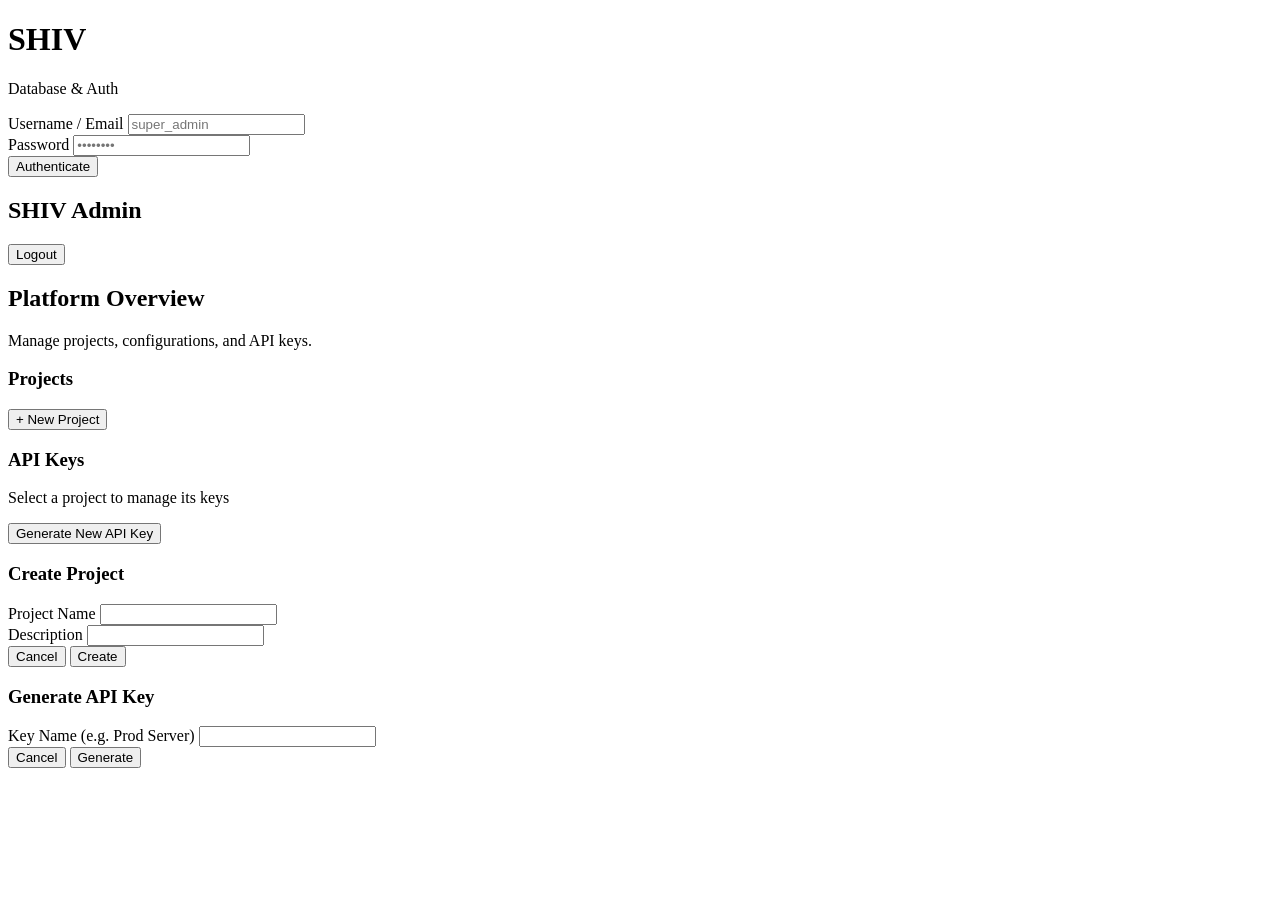
==== app/templates/index.html @ db9e93d0 "Initial commit of SHIV Database" ====
<!DOCTYPE html>
<html lang="en">
<head>
    <meta charset="UTF-8">
    <meta name="viewport" content="width=device-width, initial-scale=1.0">
    <title>SHIV DB & Auth Dashboard</title>
    <link href="https://fonts.googleapis.com/css2?family=Inter:wght@300;400;600;700&display=swap" rel="stylesheet">
    <link rel="stylesheet" href="/static/css/style.css">
</head>
<body>
    <div id="app">
        <!-- Auth View -->
        <div id="auth-view" class="view active">
            <div class="glass-card auth-card">
                <div class="logo">
                    <h1>SHIV</h1>
                    <p>Database & Auth</p>
                </div>
                <form id="login-form">
                    <div class="form-group">
                        <label for="username">Username / Email</label>
                        <input type="text" id="username" required placeholder="super_admin">
                    </div>
                    <div class="form-group">
                        <label for="password">Password</label>
                        <input type="password" id="password" required placeholder="••••••••">
                    </div>
                    <button type="submit" class="btn primary-btn" id="login-btn">
                        <span class="btn-text">Authenticate</span>
                        <span class="loader hidden"></span>
                    </button>
                    <div id="login-error" class="error-msg hidden"></div>
                </form>
            </div>
        </div>

        <!-- Dashboard View -->
        <div id="dashboard-view" class="view hidden">
            <nav class="glass-nav">
                <div class="nav-brand">
                    <h2>SHIV Admin</h2>
                </div>
                <div class="nav-actions">
                    <button id="logout-btn" class="btn ghost-btn">Logout</button>
                </div>
            </nav>

            <main class="dashboard-content">
                <header class="page-header">
                    <h2>Platform Overview</h2>
                    <p>Manage projects, configurations, and API keys.</p>
                </header>

                <div class="grid">
                    <!-- Projects Section -->
                    <section class="glass-card section-card">
                        <div class="card-header">
                            <h3>Projects</h3>
                            <button class="btn secondary-btn" id="new-project-btn">+ New Project</button>
                        </div>
                        <div class="card-body">
                            <ul id="projects-list" class="item-list">
                                <!-- Populated by JS -->
                            </ul>
                        </div>
                    </section>

                    <!-- API Keys Section -->
                    <section class="glass-card section-card">
                        <div class="card-header">
                            <h3>API Keys</h3>
                            <p class="subtitle">Select a project to manage its keys</p>
                        </div>
                        <div class="card-body">
                            <div class="key-actions hidden" id="key-actions">
                                <button class="btn primary-btn w-full" id="generate-key-btn">Generate New API Key</button>
                            </div>
                            <!-- Currently we don't have a GET /api-keys/ route in this backend to list keys securely, so we'll just allow generating. -->
                            <!-- We can show generated keys temporarily here. -->
                            <div id="generated-keys-container" class="mt-4"></div>
                        </div>
                    </section>
                </div>
            </main>
        </div>
        
        <!-- Modals -->
        <!-- New Project Modal -->
        <div class="modal-overlay hidden" id="new-project-modal">
            <div class="glass-card modal">
                <h3>Create Project</h3>
                <form id="create-project-form">
                    <div class="form-group">
                        <label>Project Name</label>
                        <input type="text" id="proj-name" required>
                    </div>
                    <div class="form-group">
                        <label>Description</label>
                        <input type="text" id="proj-desc">
                    </div>
                    <div class="modal-actions">
                        <button type="button" class="btn ghost-btn" id="close-project-modal">Cancel</button>
                        <button type="submit" class="btn primary-btn">Create</button>
                    </div>
                </form>
            </div>
        </div>
        
        <!-- New API Key Modal -->
        <div class="modal-overlay hidden" id="new-key-modal">
            <div class="glass-card modal">
                <h3>Generate API Key</h3>
                <form id="create-key-form">
                    <div class="form-group">
                        <label>Key Name (e.g. Prod Server)</label>
                        <input type="text" id="key-name" required>
                    </div>
                    <div class="modal-actions">
                        <button type="button" class="btn ghost-btn" id="close-key-modal">Cancel</button>
                        <button type="submit" class="btn primary-btn">Generate</button>
                    </div>
                </form>
            </div>
        </div>

    </div>

    <!-- Scripts -->
    <script src="/static/js/app.js"></script>
</body>
</html>
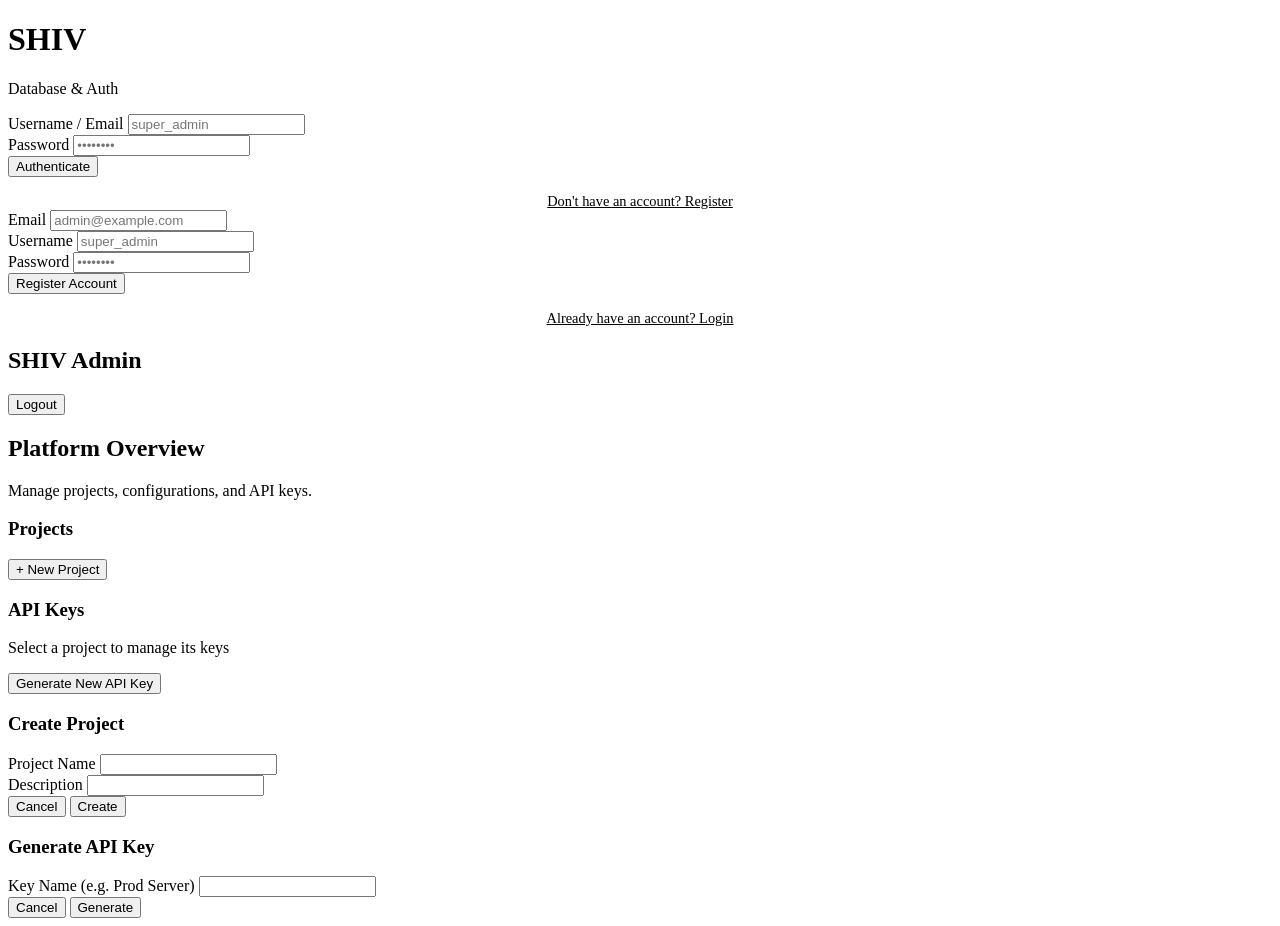
==== commit 81f53704: "Update app/templates/index.html" ====
--- a/app/templates/index.html
+++ b/app/templates/index.html
@@ -30,6 +30,32 @@
                         <span class="loader hidden"></span>
                     </button>
                     <div id="login-error" class="error-msg hidden"></div>
+                    <div style="text-align: center; margin-top: 15px;">
+                        <a href="#" id="show-register-link" style="color: var(--text-muted); font-size: 0.9rem;">Don't have an account? Register</a>
+                    </div>
+                </form>
+
+                <form id="register-form" class="hidden">
+                    <div class="form-group">
+                        <label for="reg-email">Email</label>
+                        <input type="email" id="reg-email" required placeholder="admin@example.com">
+                    </div>
+                    <div class="form-group">
+                        <label for="reg-username">Username</label>
+                        <input type="text" id="reg-username" required placeholder="super_admin">
+                    </div>
+                    <div class="form-group">
+                        <label for="reg-password">Password</label>
+                        <input type="password" id="reg-password" required placeholder="••••••••">
+                    </div>
+                    <button type="submit" class="btn primary-btn" id="register-btn">
+                        <span class="btn-text">Register Account</span>
+                        <span class="loader hidden"></span>
+                    </button>
+                    <div id="register-error" class="error-msg hidden"></div>
+                    <div style="text-align: center; margin-top: 15px;">
+                        <a href="#" id="show-login-link" style="color: var(--text-muted); font-size: 0.9rem;">Already have an account? Login</a>
+                    </div>
                 </form>
             </div>
         </div>
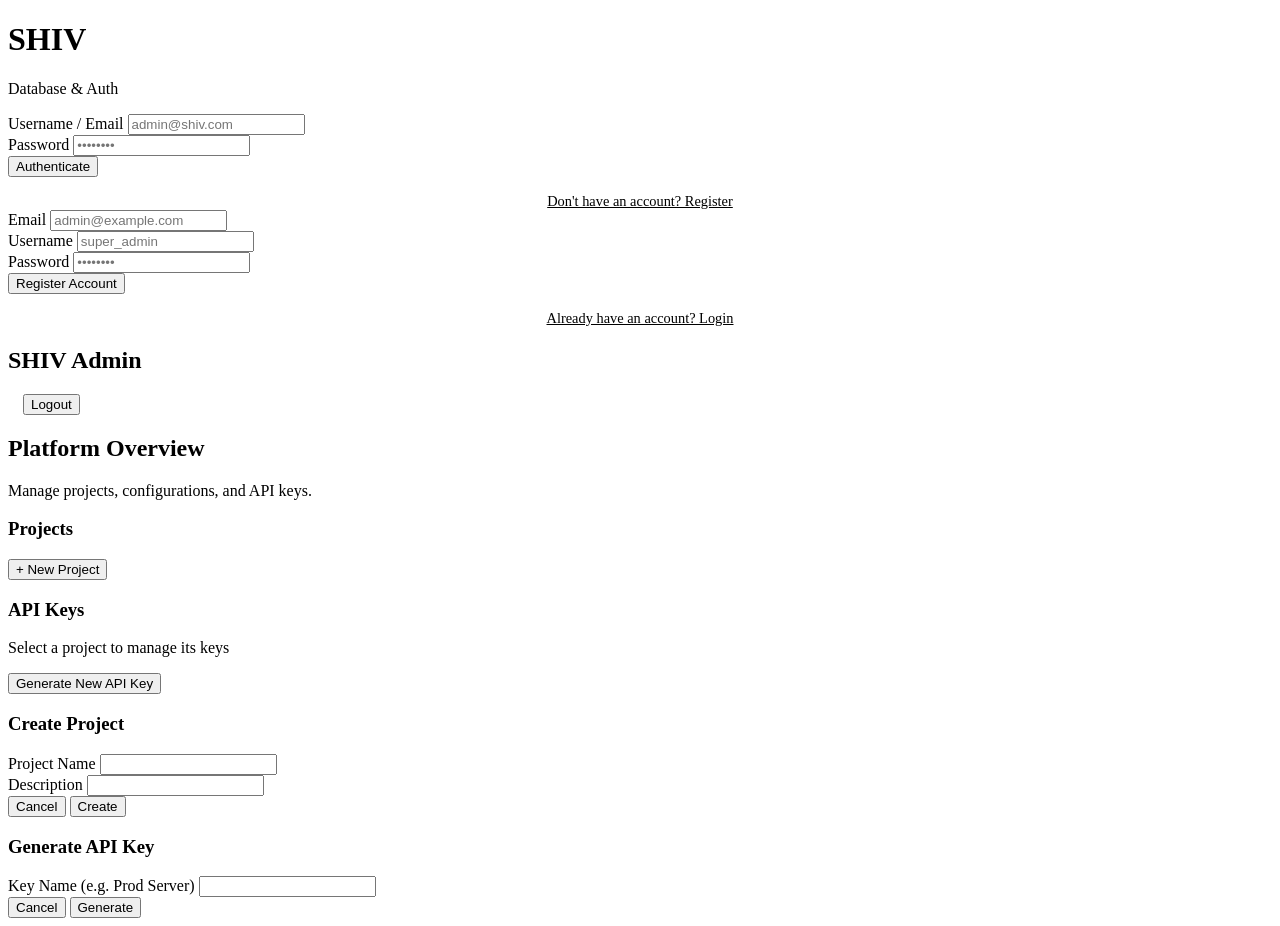
==== commit 92a6d52f: "sync: update app/templates/index.html with latest database & auth fabric fixes" ====
--- a/app/templates/index.html
+++ b/app/templates/index.html
@@ -19,7 +19,7 @@
                 <form id="login-form">
                     <div class="form-group">
                         <label for="username">Username / Email</label>
-                        <input type="text" id="username" required placeholder="super_admin">
+                        <input type="text" id="username" required placeholder="admin@shiv.com">
                     </div>
                     <div class="form-group">
                         <label for="password">Password</label>
@@ -66,7 +66,8 @@
                 <div class="nav-brand">
                     <h2>SHIV Admin</h2>
                 </div>
-                <div class="nav-actions">
+                <div class="nav-actions" style="display: flex; align-items: center; gap: 15px;">
+                    <span id="user-info-badge" style="font-size: 0.85rem; color: #a1a1aa; font-weight: 500;"></span>
                     <button id="logout-btn" class="btn ghost-btn">Logout</button>
                 </div>
             </nav>
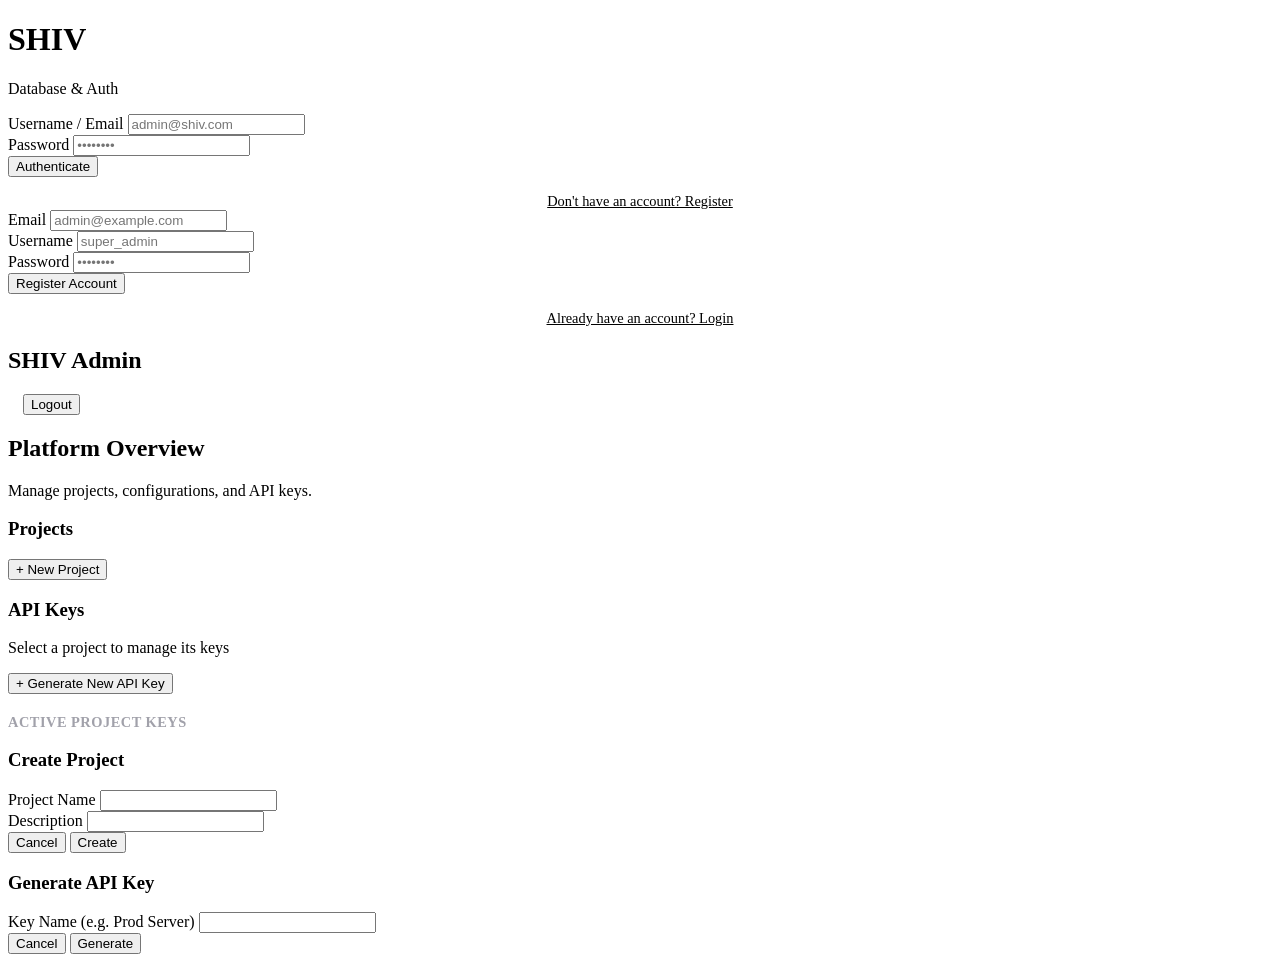
==== commit 95cc1203: "sync: update app/templates/index.html with latest database & auth fabric fixes" ====
--- a/app/templates/index.html
+++ b/app/templates/index.html
@@ -100,11 +100,15 @@
                         </div>
                         <div class="card-body">
                             <div class="key-actions hidden" id="key-actions">
-                                <button class="btn primary-btn w-full" id="generate-key-btn">Generate New API Key</button>
+                                <button class="btn primary-btn w-full" id="generate-key-btn">+ Generate New API Key</button>
                             </div>
-                            <!-- Currently we don't have a GET /api-keys/ route in this backend to list keys securely, so we'll just allow generating. -->
-                            <!-- We can show generated keys temporarily here. -->
                             <div id="generated-keys-container" class="mt-4"></div>
+                            <div class="keys-list-container mt-4 hidden" id="keys-list-container">
+                                <h4 style="font-size: 0.9rem; margin-bottom: 10px; color: #a1a1aa; text-transform: uppercase; letter-spacing: 0.5px;">Active Project Keys</h4>
+                                <ul id="api-keys-list" class="item-list">
+                                    <!-- Populated by JS -->
+                                </ul>
+                            </div>
                         </div>
                     </section>
                 </div>
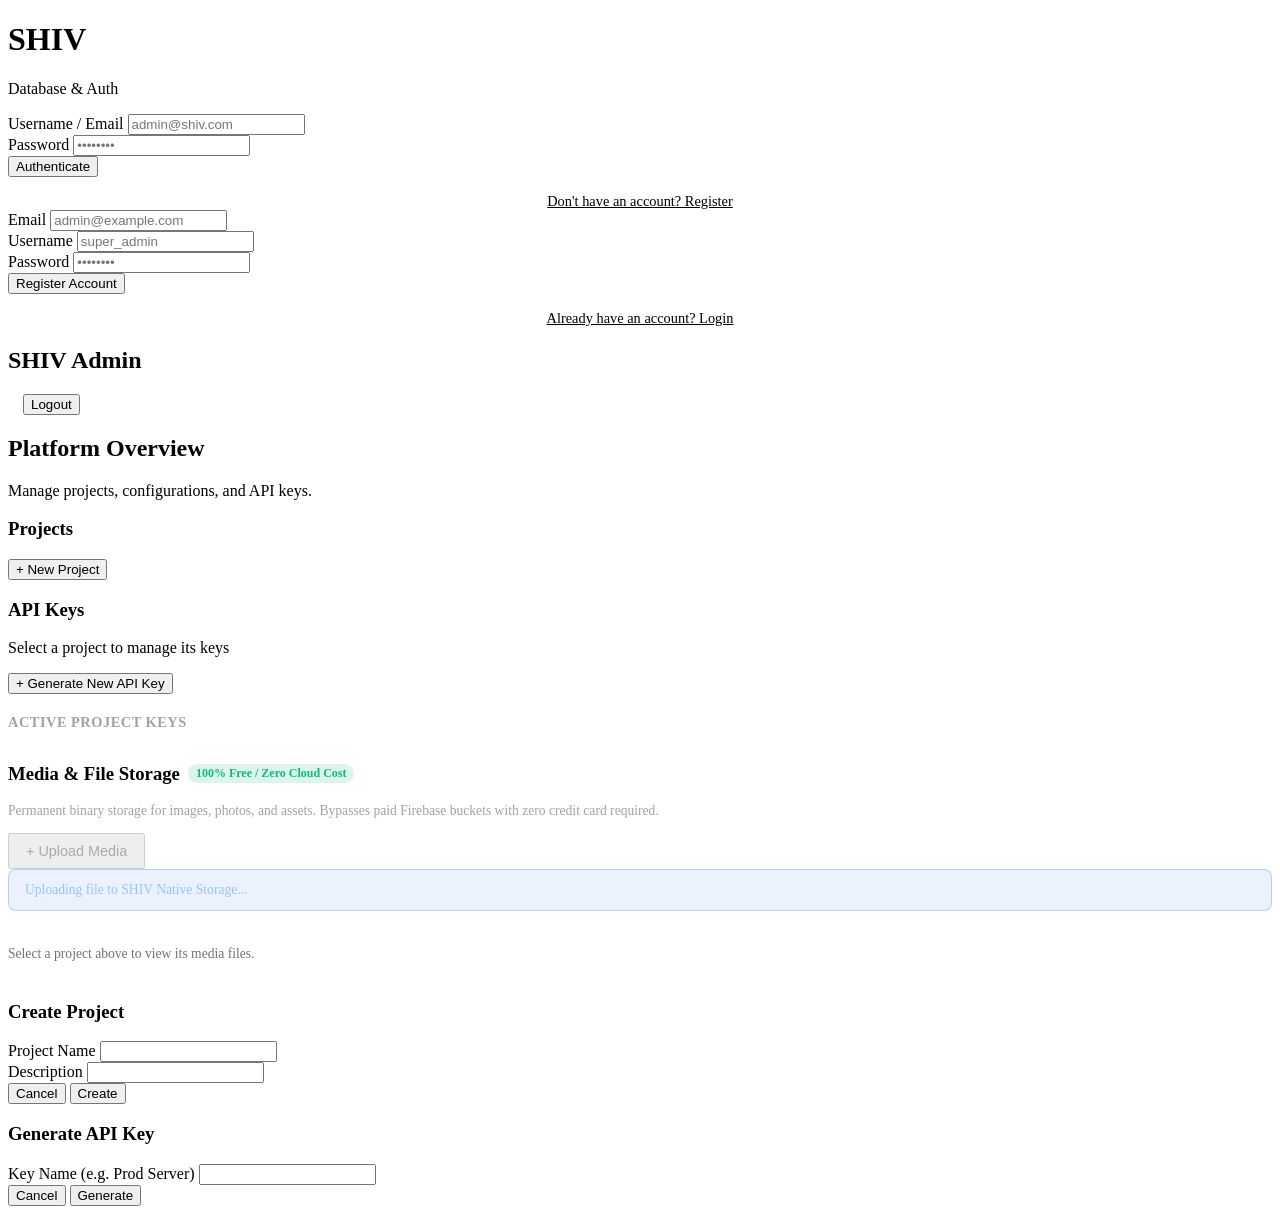
==== commit 3e514ec4: "sync: update app/templates/index.html with latest database & auth fabric fixes" ====
--- a/app/templates/index.html
+++ b/app/templates/index.html
@@ -110,8 +110,34 @@
                                 </ul>
                             </div>
                         </div>
-                    </section>
                 </div>
+
+                <!-- Media & Storage Section (Zero-Cost Native Storage) -->
+                <section class="glass-card section-card mt-6" id="storage-section" style="margin-top: 2rem;">
+                    <div class="card-header" style="flex-wrap: wrap; gap: 10px;">
+                        <div>
+                            <h3 style="display: flex; align-items: center; gap: 8px;">
+                                Media & File Storage
+                                <span style="background: rgba(16, 185, 129, 0.15); color: #10b981; font-size: 0.75rem; padding: 2px 8px; border-radius: 9999px; font-weight: 600;">100% Free / Zero Cloud Cost</span>
+                            </h3>
+                            <p class="subtitle" style="font-size: 0.85rem; color: #a1a1aa; margin-top: 4px;">
+                                Permanent binary storage for images, photos, and assets. Bypasses paid Firebase buckets with zero credit card required.
+                            </p>
+                        </div>
+                        <div style="display: flex; gap: 10px; align-items: center;">
+                            <input type="file" id="media-file-input" style="display: none;">
+                            <button class="btn primary-btn" id="upload-media-btn" style="width: auto; padding: 8px 16px; font-size: 0.9rem;" disabled>+ Upload Media</button>
+                        </div>
+                    </div>
+                    <div class="card-body">
+                        <div id="upload-progress-box" class="hidden" style="background: rgba(59, 130, 246, 0.1); border: 1px solid rgba(59, 130, 246, 0.3); padding: 12px 16px; border-radius: 8px; margin-bottom: 15px; color: #93c5fd; font-size: 0.85rem;">
+                            Uploading file to SHIV Native Storage...
+                        </div>
+                        <div id="media-grid" style="display: grid; grid-template-columns: repeat(auto-fill, minmax(220px, 1fr)); gap: 1rem;">
+                            <div style="color: #71717a; font-size: 0.85rem; grid-column: 1 / -1; padding: 20px 0;">Select a project above to view its media files.</div>
+                        </div>
+                    </div>
+                </section>
             </main>
         </div>
         
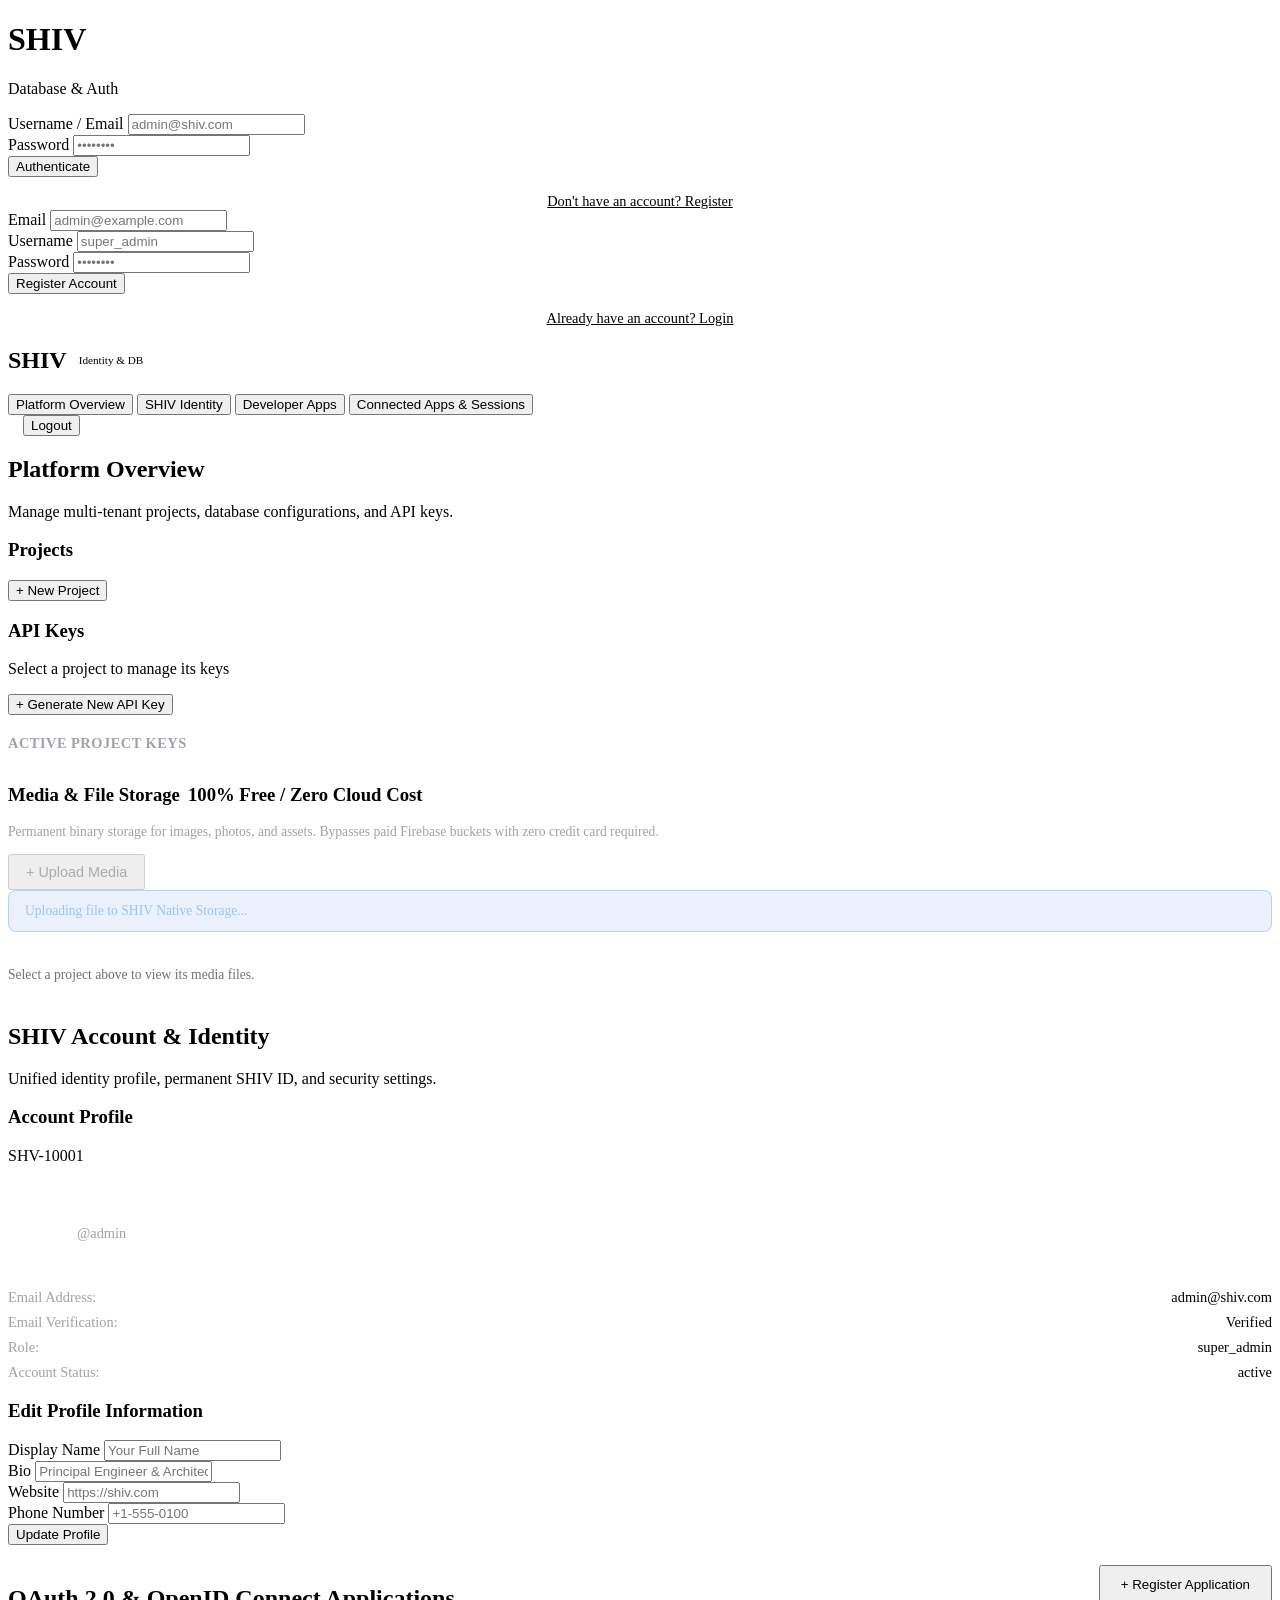
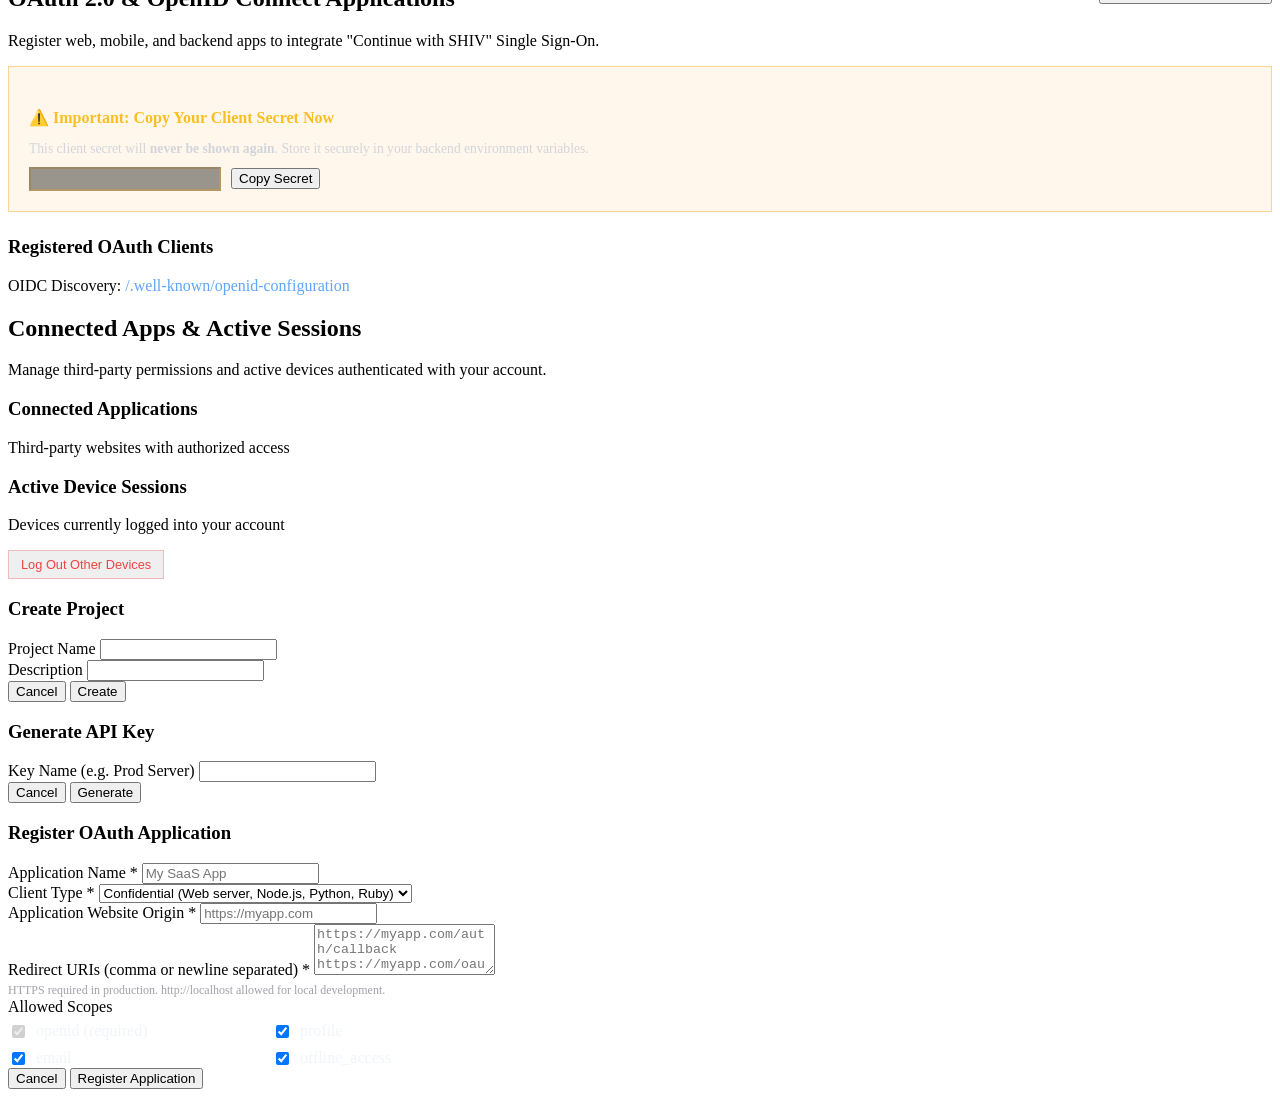
==== commit fd74b3f1: "sync: update app/templates/index.html with latest database & auth fabric fixes" ====
--- a/app/templates/index.html
+++ b/app/templates/index.html
@@ -63,8 +63,15 @@
         <!-- Dashboard View -->
         <div id="dashboard-view" class="view hidden">
             <nav class="glass-nav">
-                <div class="nav-brand">
-                    <h2>SHIV Admin</h2>
+                <div class="nav-brand" style="display: flex; align-items: center; gap: 12px;">
+                    <h2>SHIV</h2>
+                    <span class="badge badge-purple" style="font-size: 0.7rem;">Identity & DB</span>
+                </div>
+                <div class="nav-tabs">
+                    <button class="nav-tab-btn active" data-tab="tab-projects">Platform Overview</button>
+                    <button class="nav-tab-btn" data-tab="tab-identity">SHIV Identity</button>
+                    <button class="nav-tab-btn" data-tab="tab-apps">Developer Apps</button>
+                    <button class="nav-tab-btn" data-tab="tab-sessions">Connected Apps & Sessions</button>
                 </div>
                 <div class="nav-actions" style="display: flex; align-items: center; gap: 15px;">
                     <span id="user-info-badge" style="font-size: 0.85rem; color: #a1a1aa; font-weight: 500;"></span>
@@ -73,71 +80,233 @@
             </nav>
 
             <main class="dashboard-content">
-                <header class="page-header">
-                    <h2>Platform Overview</h2>
-                    <p>Manage projects, configurations, and API keys.</p>
-                </header>
-
-                <div class="grid">
-                    <!-- Projects Section -->
+                <!-- TAB 1: Platform Overview (Projects, Keys, Storage) -->
+                <div id="tab-projects" class="tab-pane">
+                    <header class="page-header">
+                        <h2>Platform Overview</h2>
+                        <p class="subtitle">Manage multi-tenant projects, database configurations, and API keys.</p>
+                    </header>
+
+                    <div class="grid">
+                        <!-- Projects Section -->
+                        <section class="glass-card section-card">
+                            <div class="card-header">
+                                <h3>Projects</h3>
+                                <button class="btn secondary-btn" id="new-project-btn">+ New Project</button>
+                            </div>
+                            <div class="card-body">
+                                <ul id="projects-list" class="item-list">
+                                    <!-- Populated by JS -->
+                                </ul>
+                            </div>
+                        </section>
+
+                        <!-- API Keys Section -->
+                        <section class="glass-card section-card">
+                            <div class="card-header">
+                                <h3>API Keys</h3>
+                                <p class="subtitle">Select a project to manage its keys</p>
+                            </div>
+                            <div class="card-body">
+                                <div class="key-actions hidden" id="key-actions">
+                                    <button class="btn primary-btn w-full" id="generate-key-btn">+ Generate New API Key</button>
+                                </div>
+                                <div id="generated-keys-container" class="mt-4"></div>
+                                <div class="keys-list-container mt-4 hidden" id="keys-list-container">
+                                    <h4 style="font-size: 0.9rem; margin-bottom: 10px; color: #a1a1aa; text-transform: uppercase; letter-spacing: 0.5px;">Active Project Keys</h4>
+                                    <ul id="api-keys-list" class="item-list">
+                                        <!-- Populated by JS -->
+                                    </ul>
+                                </div>
+                            </div>
+                        </section>
+                    </div>
+
+                    <!-- Media & Storage Section -->
+                    <section class="glass-card section-card mt-6" id="storage-section" style="margin-top: 2rem;">
+                        <div class="card-header" style="flex-wrap: wrap; gap: 10px;">
+                            <div>
+                                <h3 style="display: flex; align-items: center; gap: 8px;">
+                                    Media & File Storage
+                                    <span class="badge badge-success">100% Free / Zero Cloud Cost</span>
+                                </h3>
+                                <p class="subtitle" style="font-size: 0.85rem; color: #a1a1aa; margin-top: 4px;">
+                                    Permanent binary storage for images, photos, and assets. Bypasses paid Firebase buckets with zero credit card required.
+                                </p>
+                            </div>
+                            <div style="display: flex; gap: 10px; align-items: center;">
+                                <input type="file" id="media-file-input" style="display: none;">
+                                <button class="btn primary-btn" id="upload-media-btn" style="width: auto; padding: 8px 16px; font-size: 0.9rem;" disabled>+ Upload Media</button>
+                            </div>
+                        </div>
+                        <div class="card-body">
+                            <div id="upload-progress-box" class="hidden" style="background: rgba(59, 130, 246, 0.1); border: 1px solid rgba(59, 130, 246, 0.3); padding: 12px 16px; border-radius: 8px; margin-bottom: 15px; color: #93c5fd; font-size: 0.85rem;">
+                                Uploading file to SHIV Native Storage...
+                            </div>
+                            <div id="media-grid" style="display: grid; grid-template-columns: repeat(auto-fill, minmax(220px, 1fr)); gap: 1rem;">
+                                <div style="color: #71717a; font-size: 0.85rem; grid-column: 1 / -1; padding: 20px 0;">Select a project above to view its media files.</div>
+                            </div>
+                        </div>
+                    </section>
+                </div>
+
+                <!-- TAB 2: SHIV Identity & Profile -->
+                <div id="tab-identity" class="tab-pane hidden">
+                    <header class="page-header">
+                        <h2>SHIV Account & Identity</h2>
+                        <p class="subtitle">Unified identity profile, permanent SHIV ID, and security settings.</p>
+                    </header>
+
+                    <div class="grid">
+                        <!-- Profile Card -->
+                        <section class="glass-card section-card">
+                            <div class="card-header">
+                                <h3>Account Profile</h3>
+                                <span class="badge badge-primary" id="profile-shiv-id-badge">SHV-10001</span>
+                            </div>
+                            <div class="card-body" style="display: flex; flex-direction: column; gap: 1rem;">
+                                <div style="display: flex; align-items: center; gap: 15px;">
+                                    <div style="width: 54px; height: 54px; border-radius: 50%; background: linear-gradient(135deg, var(--primary), var(--secondary)); display: flex; align-items: center; justify-content: center; font-size: 1.5rem; font-weight: 700; color: #fff;" id="profile-avatar-circle">
+                                        S
+                                    </div>
+                                    <div>
+                                        <h3 id="profile-display-name-text" style="font-size: 1.2rem; color: #fff;">SHIV Administrator</h3>
+                                        <p id="profile-username-text" style="color: #a1a1aa; font-size: 0.9rem;">@admin</p>
+                                    </div>
+                                </div>
+                                <div style="border-top: 1px solid var(--glass-border); padding-top: 1rem; display: flex; flex-direction: column; gap: 8px; font-size: 0.9rem;">
+                                    <div style="display: flex; justify-content: space-between;">
+                                        <span style="color: #a1a1aa;">Email Address:</span>
+                                        <span id="profile-email-text" style="font-weight: 500;">admin@shiv.com</span>
+                                    </div>
+                                    <div style="display: flex; justify-content: space-between;">
+                                        <span style="color: #a1a1aa;">Email Verification:</span>
+                                        <span id="profile-email-verified-badge" class="badge badge-success">Verified</span>
+                                    </div>
+                                    <div style="display: flex; justify-content: space-between;">
+                                        <span style="color: #a1a1aa;">Role:</span>
+                                        <span id="profile-role-badge" class="badge badge-purple">super_admin</span>
+                                    </div>
+                                    <div style="display: flex; justify-content: space-between;">
+                                        <span style="color: #a1a1aa;">Account Status:</span>
+                                        <span id="profile-status-badge" class="badge badge-success">active</span>
+                                    </div>
+                                </div>
+                            </div>
+                        </section>
+
+                        <!-- Edit Profile Card -->
+                        <section class="glass-card section-card">
+                            <div class="card-header">
+                                <h3>Edit Profile Information</h3>
+                            </div>
+                            <div class="card-body">
+                                <form id="edit-profile-form">
+                                    <div class="form-group">
+                                        <label>Display Name</label>
+                                        <input type="text" id="edit-display-name" placeholder="Your Full Name">
+                                    </div>
+                                    <div class="form-group">
+                                        <label>Bio</label>
+                                        <input type="text" id="edit-bio" placeholder="Principal Engineer & Architect">
+                                    </div>
+                                    <div class="form-group">
+                                        <label>Website</label>
+                                        <input type="text" id="edit-website" placeholder="https://shiv.com">
+                                    </div>
+                                    <div class="form-group">
+                                        <label>Phone Number</label>
+                                        <input type="text" id="edit-phone" placeholder="+1-555-0100">
+                                    </div>
+                                    <button type="submit" class="btn primary-btn" id="save-profile-btn">
+                                        <span class="btn-text">Update Profile</span>
+                                        <span class="loader hidden"></span>
+                                    </button>
+                                    <div id="profile-feedback" class="mt-4 hidden" style="padding: 10px; border-radius: 6px; font-size: 0.85rem;"></div>
+                                </form>
+                            </div>
+                        </section>
+                    </div>
+                </div>
+
+                <!-- TAB 3: Developer Applications (OAuth / OIDC Clients) -->
+                <div id="tab-apps" class="tab-pane hidden">
+                    <header class="page-header" style="display: flex; justify-content: space-between; align-items: flex-start; flex-wrap: wrap; gap: 15px;">
+                        <div>
+                            <h2>OAuth 2.0 & OpenID Connect Applications</h2>
+                            <p class="subtitle">Register web, mobile, and backend apps to integrate "Continue with SHIV" Single Sign-On.</p>
+                        </div>
+                        <button class="btn primary-btn" id="open-register-app-btn" style="width: auto; padding: 10px 20px;">+ Register Application</button>
+                    </header>
+
+                    <!-- Client Secret Banner (shown upon registration or rotation) -->
+                    <div id="client-secret-banner" class="hidden glass-card" style="border: 1px solid rgba(245, 158, 11, 0.4); background: rgba(245, 158, 11, 0.08); padding: 1.25rem; margin-bottom: 1.5rem;">
+                        <h4 style="color: #fbbf24; margin-bottom: 6px; display: flex; align-items: center; gap: 8px;">
+                            ⚠️ Important: Copy Your Client Secret Now
+                        </h4>
+                        <p style="color: #d1d5db; font-size: 0.85rem; margin-bottom: 10px;">
+                            This client secret will <strong>never be shown again</strong>. Store it securely in your backend environment variables.
+                        </p>
+                        <div style="display: flex; gap: 10px; align-items: center;">
+                            <input type="text" id="banner-secret-value" readonly style="font-family: monospace; font-size: 0.95rem; color: #fbbf24; background: rgba(0,0,0,0.4); border-color: rgba(245,158,11,0.3);">
+                            <button type="button" class="btn secondary-btn" id="copy-banner-secret-btn" style="width: auto; white-space: nowrap;">Copy Secret</button>
+                        </div>
+                    </div>
+
+                    <!-- Applications List Section -->
                     <section class="glass-card section-card">
                         <div class="card-header">
-                            <h3>Projects</h3>
-                            <button class="btn secondary-btn" id="new-project-btn">+ New Project</button>
+                            <h3>Registered OAuth Clients</h3>
+                            <span class="subtitle">OIDC Discovery: <a href="/.well-known/openid-configuration" target="_blank" style="color: #60a5fa; text-decoration: none;">/.well-known/openid-configuration</a></span>
                         </div>
                         <div class="card-body">
-                            <ul id="projects-list" class="item-list">
-                                <!-- Populated by JS -->
-                            </ul>
-                        </div>
-                    </section>
-
-                    <!-- API Keys Section -->
-                    <section class="glass-card section-card">
-                        <div class="card-header">
-                            <h3>API Keys</h3>
-                            <p class="subtitle">Select a project to manage its keys</p>
-                        </div>
-                        <div class="card-body">
-                            <div class="key-actions hidden" id="key-actions">
-                                <button class="btn primary-btn w-full" id="generate-key-btn">+ Generate New API Key</button>
-                            </div>
-                            <div id="generated-keys-container" class="mt-4"></div>
-                            <div class="keys-list-container mt-4 hidden" id="keys-list-container">
-                                <h4 style="font-size: 0.9rem; margin-bottom: 10px; color: #a1a1aa; text-transform: uppercase; letter-spacing: 0.5px;">Active Project Keys</h4>
-                                <ul id="api-keys-list" class="item-list">
+                            <div id="developer-apps-container">
+                                <ul id="developer-apps-list" class="item-list">
                                     <!-- Populated by JS -->
                                 </ul>
                             </div>
                         </div>
-                </div>
-
-                <!-- Media & Storage Section (Zero-Cost Native Storage) -->
-                <section class="glass-card section-card mt-6" id="storage-section" style="margin-top: 2rem;">
-                    <div class="card-header" style="flex-wrap: wrap; gap: 10px;">
-                        <div>
-                            <h3 style="display: flex; align-items: center; gap: 8px;">
-                                Media & File Storage
-                                <span style="background: rgba(16, 185, 129, 0.15); color: #10b981; font-size: 0.75rem; padding: 2px 8px; border-radius: 9999px; font-weight: 600;">100% Free / Zero Cloud Cost</span>
-                            </h3>
-                            <p class="subtitle" style="font-size: 0.85rem; color: #a1a1aa; margin-top: 4px;">
-                                Permanent binary storage for images, photos, and assets. Bypasses paid Firebase buckets with zero credit card required.
-                            </p>
-                        </div>
-                        <div style="display: flex; gap: 10px; align-items: center;">
-                            <input type="file" id="media-file-input" style="display: none;">
-                            <button class="btn primary-btn" id="upload-media-btn" style="width: auto; padding: 8px 16px; font-size: 0.9rem;" disabled>+ Upload Media</button>
-                        </div>
-                    </div>
-                    <div class="card-body">
-                        <div id="upload-progress-box" class="hidden" style="background: rgba(59, 130, 246, 0.1); border: 1px solid rgba(59, 130, 246, 0.3); padding: 12px 16px; border-radius: 8px; margin-bottom: 15px; color: #93c5fd; font-size: 0.85rem;">
-                            Uploading file to SHIV Native Storage...
-                        </div>
-                        <div id="media-grid" style="display: grid; grid-template-columns: repeat(auto-fill, minmax(220px, 1fr)); gap: 1rem;">
-                            <div style="color: #71717a; font-size: 0.85rem; grid-column: 1 / -1; padding: 20px 0;">Select a project above to view its media files.</div>
-                        </div>
-                    </div>
-                </section>
+                    </section>
+                </div>
+
+                <!-- TAB 4: Connected Apps & Active Sessions -->
+                <div id="tab-sessions" class="tab-pane hidden">
+                    <header class="page-header">
+                        <h2>Connected Apps & Active Sessions</h2>
+                        <p class="subtitle">Manage third-party permissions and active devices authenticated with your account.</p>
+                    </header>
+
+                    <div class="grid">
+                        <!-- Connected Applications (Consent Grants) -->
+                        <section class="glass-card section-card">
+                            <div class="card-header">
+                                <h3>Connected Applications</h3>
+                                <p class="subtitle">Third-party websites with authorized access</p>
+                            </div>
+                            <div class="card-body">
+                                <ul id="connected-apps-list" class="item-list">
+                                    <!-- Populated by JS -->
+                                </ul>
+                            </div>
+                        </section>
+
+                        <!-- Active Sessions -->
+                        <section class="glass-card section-card">
+                            <div class="card-header" style="flex-wrap: wrap; gap: 10px;">
+                                <div>
+                                    <h3>Active Device Sessions</h3>
+                                    <p class="subtitle">Devices currently logged into your account</p>
+                                </div>
+                                <button class="btn ghost-btn" id="revoke-all-sessions-btn" style="color: #ef4444; border: 1px solid rgba(239,68,68,0.3); font-size: 0.8rem; padding: 6px 12px;">Log Out Other Devices</button>
+                            </div>
+                            <div class="card-body">
+                                <ul id="active-sessions-list" class="item-list">
+                                    <!-- Populated by JS -->
+                                </ul>
+                            </div>
+                        </section>
+                    </div>
+                </div>
             </main>
         </div>
         
@@ -180,6 +349,56 @@
             </div>
         </div>
 
+        <!-- Register OAuth Application Modal -->
+        <div class="modal-overlay hidden" id="register-app-modal">
+            <div class="glass-card modal" style="max-width: 520px;">
+                <h3>Register OAuth Application</h3>
+                <form id="create-app-form">
+                    <div class="form-group">
+                        <label>Application Name *</label>
+                        <input type="text" id="app-name" required placeholder="My SaaS App">
+                    </div>
+                    <div class="form-group">
+                        <label>Client Type *</label>
+                        <select id="app-type">
+                            <option value="confidential">Confidential (Web server, Node.js, Python, Ruby)</option>
+                            <option value="public">Public (SPA, React, Vue, Mobile app with PKCE)</option>
+                        </select>
+                    </div>
+                    <div class="form-group">
+                        <label>Application Website Origin *</label>
+                        <input type="text" id="app-website" required placeholder="https://myapp.com">
+                    </div>
+                    <div class="form-group">
+                        <label>Redirect URIs (comma or newline separated) *</label>
+                        <textarea id="app-redirect-uris" rows="3" required placeholder="https://myapp.com/auth/callback&#10;https://myapp.com/oauth/callback"></textarea>
+                        <small style="color: #a1a1aa; font-size: 0.75rem; margin-top: 4px; display: block;">HTTPS required in production. http://localhost allowed for local development.</small>
+                    </div>
+                    <div class="form-group">
+                        <label>Allowed Scopes</label>
+                        <div style="display: grid; grid-template-columns: 1fr 1fr; gap: 8px; margin-top: 6px;">
+                            <label style="display: flex; align-items: center; gap: 8px; color: #f1f5f9; cursor: pointer;">
+                                <input type="checkbox" id="scope-openid" checked disabled> openid (required)
+                            </label>
+                            <label style="display: flex; align-items: center; gap: 8px; color: #f1f5f9; cursor: pointer;">
+                                <input type="checkbox" id="scope-profile" checked> profile
+                            </label>
+                            <label style="display: flex; align-items: center; gap: 8px; color: #f1f5f9; cursor: pointer;">
+                                <input type="checkbox" id="scope-email" checked> email
+                            </label>
+                            <label style="display: flex; align-items: center; gap: 8px; color: #f1f5f9; cursor: pointer;">
+                                <input type="checkbox" id="scope-offline" checked> offline_access
+                            </label>
+                        </div>
+                    </div>
+                    <div class="modal-actions">
+                        <button type="button" class="btn ghost-btn" id="close-app-modal">Cancel</button>
+                        <button type="submit" class="btn primary-btn" style="width: auto;">Register Application</button>
+                    </div>
+                </form>
+            </div>
+        </div>
+
     </div>
 
     <!-- Scripts -->
